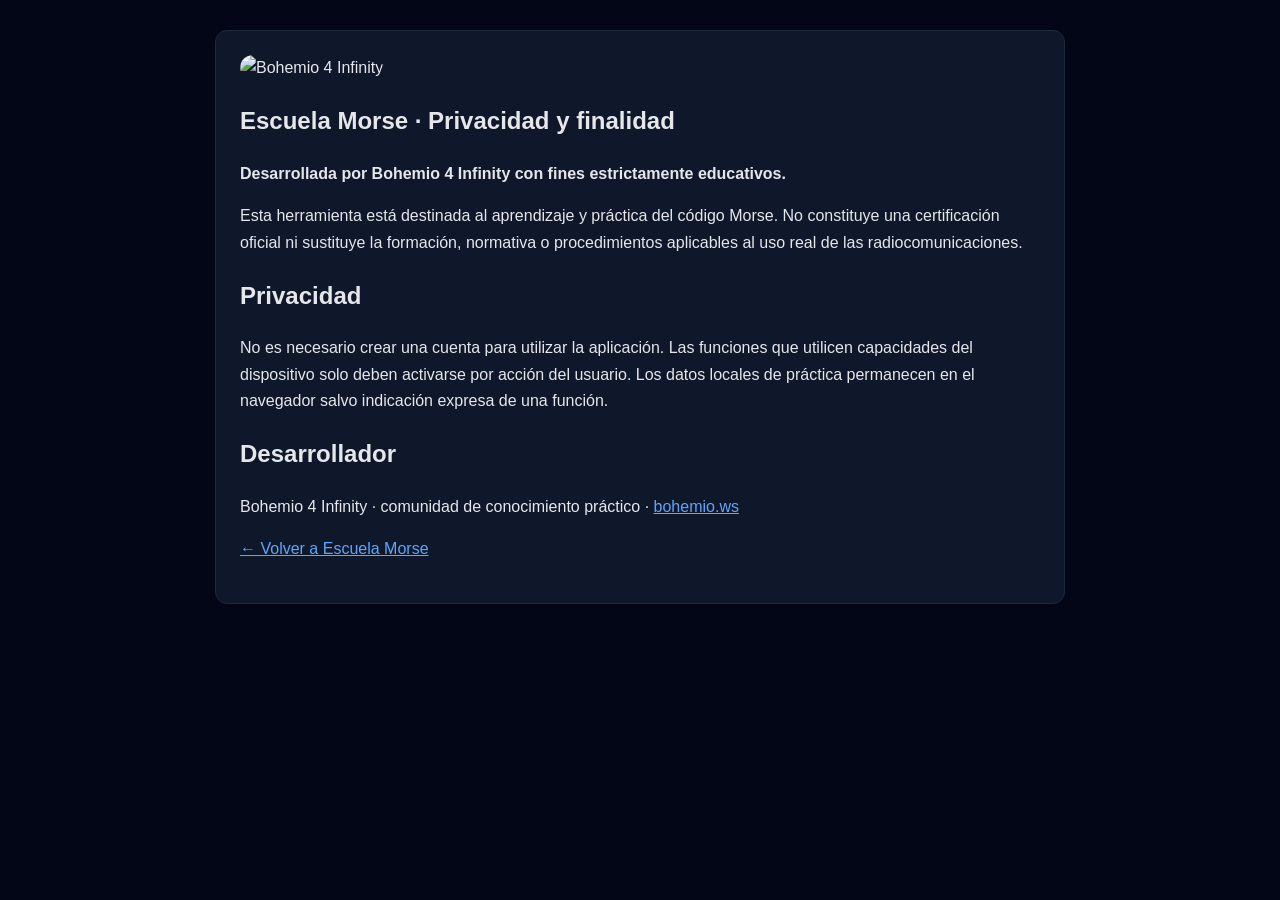
==== privacy.html @ 13ff4c0e "Add Bohemio educational purpose and privacy notice" ====
<!doctype html><html lang="es"><head><meta charset="utf-8"><meta name="viewport" content="width=device-width,initial-scale=1"><title>Privacidad · Escuela Morse</title><link rel="icon" type="image/jpeg" href="https://raw.githubusercontent.com/bohemio-ws/RTC/main/logo-bohemio.jpg"><style>body{font-family:Arial,sans-serif;background:#020617;color:#e5e7eb;max-width:850px;margin:auto;padding:30px;line-height:1.65}a{color:#60a5fa}.logo{width:76px;border-radius:14px}section{background:#0f172a;border:1px solid #1e293b;padding:24px;border-radius:12px}</style></head><body><section><img class="logo" src="https://raw.githubusercontent.com/bohemio-ws/RTC/main/logo-bohemio.jpg" alt="Bohemio 4 Infinity"><h1>Escuela Morse · Privacidad y finalidad</h1><p><b>Desarrollada por Bohemio 4 Infinity con fines estrictamente educativos.</b></p><p>Esta herramienta está destinada al aprendizaje y práctica del código Morse. No constituye una certificación oficial ni sustituye la formación, normativa o procedimientos aplicables al uso real de las radiocomunicaciones.</p><h2>Privacidad</h2><p>No es necesario crear una cuenta para utilizar la aplicación. Las funciones que utilicen capacidades del dispositivo solo deben activarse por acción del usuario. Los datos locales de práctica permanecen en el navegador salvo indicación expresa de una función.</p><h2>Desarrollador</h2><p>Bohemio 4 Infinity · comunidad de conocimiento práctico · <a href="https://bohemio.ws/">bohemio.ws</a></p><p><a href="index.html">← Volver a Escuela Morse</a></p></section></body></html>
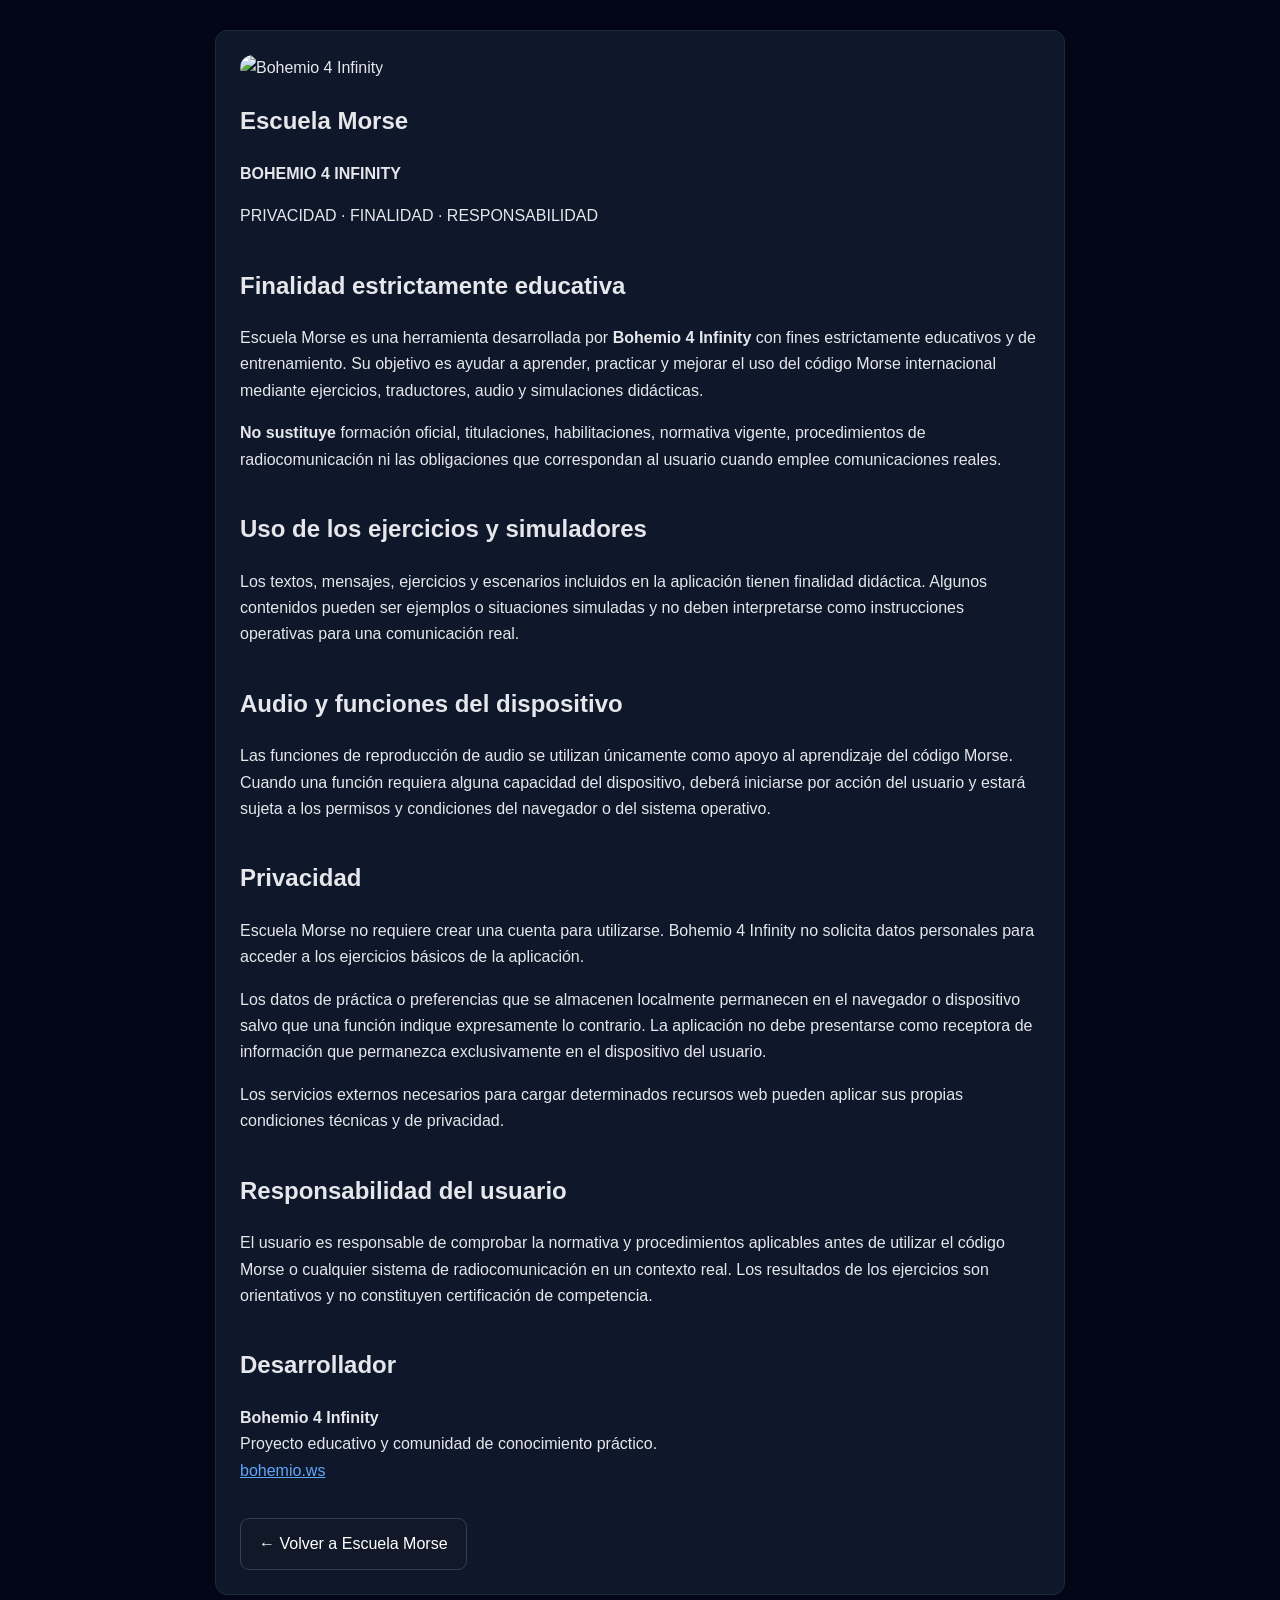
==== commit a377e06b: "Align Morse privacy policy with RTC Academy legal model" ====
--- a/privacy.html
+++ b/privacy.html
@@ -1 +1 @@
-<!doctype html><html lang="es"><head><meta charset="utf-8"><meta name="viewport" content="width=device-width,initial-scale=1"><title>Privacidad · Escuela Morse</title><link rel="icon" type="image/jpeg" href="https://raw.githubusercontent.com/bohemio-ws/RTC/main/logo-bohemio.jpg"><style>body{font-family:Arial,sans-serif;background:#020617;color:#e5e7eb;max-width:850px;margin:auto;padding:30px;line-height:1.65}a{color:#60a5fa}.logo{width:76px;border-radius:14px}section{background:#0f172a;border:1px solid #1e293b;padding:24px;border-radius:12px}</style></head><body><section><img class="logo" src="https://raw.githubusercontent.com/bohemio-ws/RTC/main/logo-bohemio.jpg" alt="Bohemio 4 Infinity"><h1>Escuela Morse · Privacidad y finalidad</h1><p><b>Desarrollada por Bohemio 4 Infinity con fines estrictamente educativos.</b></p><p>Esta herramienta está destinada al aprendizaje y práctica del código Morse. No constituye una certificación oficial ni sustituye la formación, normativa o procedimientos aplicables al uso real de las radiocomunicaciones.</p><h2>Privacidad</h2><p>No es necesario crear una cuenta para utilizar la aplicación. Las funciones que utilicen capacidades del dispositivo solo deben activarse por acción del usuario. Los datos locales de práctica permanecen en el navegador salvo indicación expresa de una función.</p><h2>Desarrollador</h2><p>Bohemio 4 Infinity · comunidad de conocimiento práctico · <a href="https://bohemio.ws/">bohemio.ws</a></p><p><a href="index.html">← Volver a Escuela Morse</a></p></section></body></html>+<!doctype html><html lang="es"><head><meta charset="utf-8"><meta name="viewport" content="width=device-width,initial-scale=1"><title>Privacidad y finalidad educativa · Escuela Morse</title><link rel="icon" type="image/jpeg" href="https://raw.githubusercontent.com/bohemio-ws/RTC/main/logo-bohemio.jpg"><style>body{font-family:Arial,sans-serif;background:#020617;color:#e5e7eb;max-width:850px;margin:auto;padding:30px;line-height:1.65}a{color:#60a5fa}.logo{width:76px;height:76px;border-radius:14px;object-fit:cover}section{background:#0f172a;border:1px solid #1e293b;padding:24px;border-radius:12px}h2{margin-top:1.5em}.back{display:inline-block;margin-top:18px;padding:12px 18px;border:1px solid #334155;border-radius:9px;text-decoration:none;color:#fff;background:#111827}</style></head><body><section><img class="logo" src="https://raw.githubusercontent.com/bohemio-ws/RTC/main/logo-bohemio.jpg" alt="Bohemio 4 Infinity"><h1>Escuela Morse</h1><p><b>BOHEMIO 4 INFINITY</b></p><p>PRIVACIDAD · FINALIDAD · RESPONSABILIDAD</p><h2>Finalidad estrictamente educativa</h2><p>Escuela Morse es una herramienta desarrollada por <b>Bohemio 4 Infinity</b> con fines estrictamente educativos y de entrenamiento. Su objetivo es ayudar a aprender, practicar y mejorar el uso del código Morse internacional mediante ejercicios, traductores, audio y simulaciones didácticas.</p><p><b>No sustituye</b> formación oficial, titulaciones, habilitaciones, normativa vigente, procedimientos de radiocomunicación ni las obligaciones que correspondan al usuario cuando emplee comunicaciones reales.</p><h2>Uso de los ejercicios y simuladores</h2><p>Los textos, mensajes, ejercicios y escenarios incluidos en la aplicación tienen finalidad didáctica. Algunos contenidos pueden ser ejemplos o situaciones simuladas y no deben interpretarse como instrucciones operativas para una comunicación real.</p><h2>Audio y funciones del dispositivo</h2><p>Las funciones de reproducción de audio se utilizan únicamente como apoyo al aprendizaje del código Morse. Cuando una función requiera alguna capacidad del dispositivo, deberá iniciarse por acción del usuario y estará sujeta a los permisos y condiciones del navegador o del sistema operativo.</p><h2>Privacidad</h2><p>Escuela Morse no requiere crear una cuenta para utilizarse. Bohemio 4 Infinity no solicita datos personales para acceder a los ejercicios básicos de la aplicación.</p><p>Los datos de práctica o preferencias que se almacenen localmente permanecen en el navegador o dispositivo salvo que una función indique expresamente lo contrario. La aplicación no debe presentarse como receptora de información que permanezca exclusivamente en el dispositivo del usuario.</p><p>Los servicios externos necesarios para cargar determinados recursos web pueden aplicar sus propias condiciones técnicas y de privacidad.</p><h2>Responsabilidad del usuario</h2><p>El usuario es responsable de comprobar la normativa y procedimientos aplicables antes de utilizar el código Morse o cualquier sistema de radiocomunicación en un contexto real. Los resultados de los ejercicios son orientativos y no constituyen certificación de competencia.</p><h2>Desarrollador</h2><p><b>Bohemio 4 Infinity</b><br>Proyecto educativo y comunidad de conocimiento práctico.<br><a href="https://bohemio.ws/">bohemio.ws</a></p><a class="back" href="index.html">← Volver a Escuela Morse</a></section></body></html>
